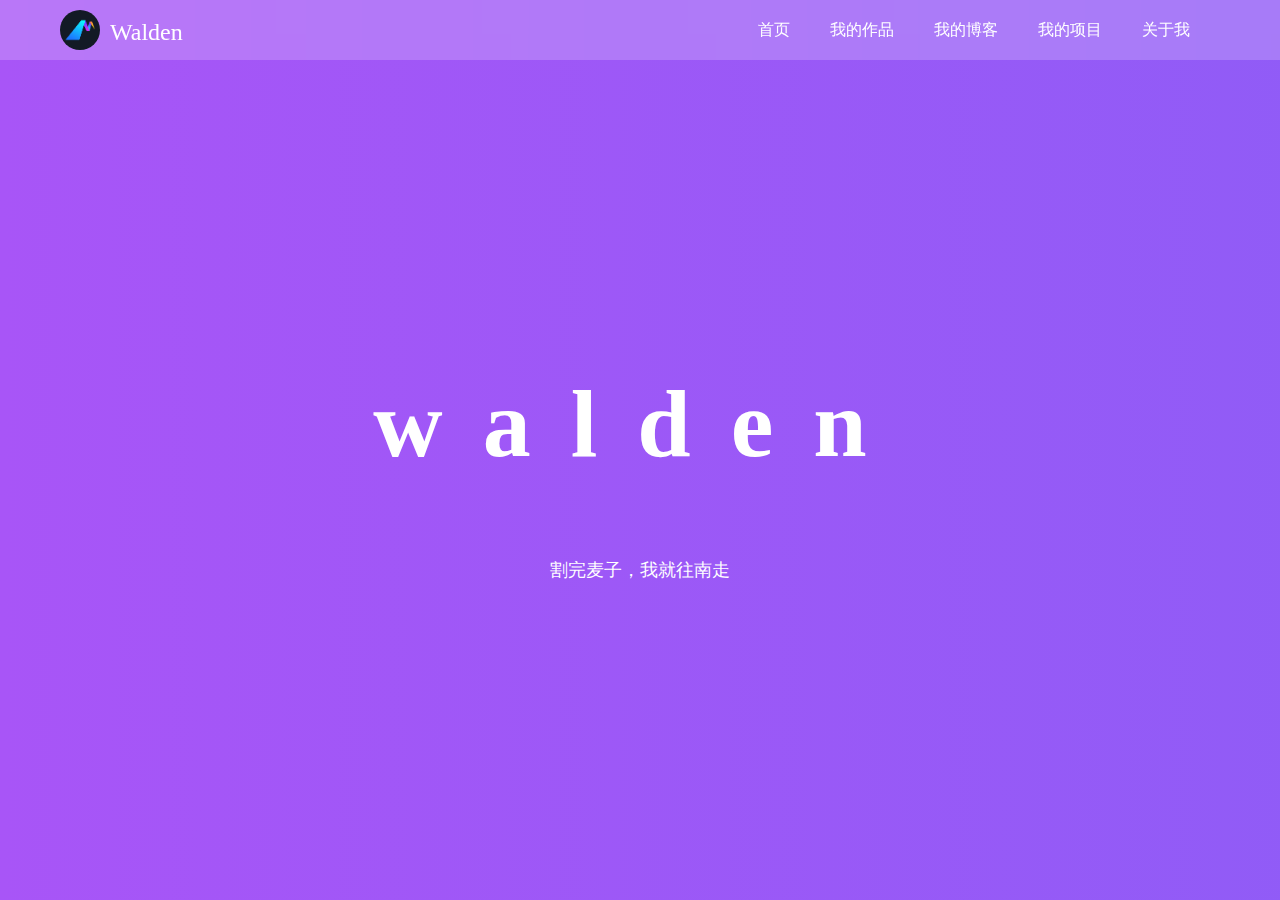
==== index.html @ 9a9ffdd8 "提交所有更改" ====
<!DOCTYPE html>
<html lang="zh">
<head>
    <meta charset="UTF-8">
    <meta name="viewport" content="width=device-width, initial-scale=1.0">
    <title>Walden - 首页</title>
    <link rel="stylesheet" href="styles.css">
</head>
<body>
    <div class="gradient-background"></div>
    <header class="navbar">
        <div class="logo">
            <img src="images/profile/logo.png" alt="网站 Logo">
            <span>Walden</span>
        </div>
        <ul>
            <li><a href="./index.html">首页</a></li>
            <li><a href="./portfolio.html">我的作品</a></li>
            <li><a href="./blog.html">我的博客</a></li>
            <li><a href="./projects.html">我的项目</a></li>
            <li><a href="./about.html">关于我</a></li>
        </ul>
    </header>
    <div class="content">
        <h1 class="main-title">walden</h1>
        <h2 class="subtitle">割完麦子，我就往南走</h2>
    </div>
</body>
</html>
---- styles.css ----
body, html {
    margin: 0;
    padding: 0;
    height: 100%;
    overflow: hidden;
}

.gradient-background {
    position: absolute;
    top: 0;
    left: 0;
    width: 100%;
    height: 100%;
    background: linear-gradient(270deg, #4c6ef5, #a855f7);
    background-size: 400% 400%;
    animation: gradient 15s ease infinite;
    z-index: 0; /* 确保背景在最底层 */
}

@keyframes gradient {
    0% { background-position: 0% 50%; }
    50% { background-position: 100% 50%; }
    100% { background-position: 0% 50%; }
}

.content {
    position: relative;
    z-index: 1;
    color: white;
    display: flex;
    justify-content: center;
    align-items: center;
    height: 100%;
    font-size: 48px;
    flex-direction: column;
}

.navbar {
    position: absolute;
    top: 0;
    left: 0;
    width: 100%;
    background-color: rgba(255, 255, 255, 0.2); /* 调整背景颜色为半透明白色 */
    backdrop-filter: blur(10px); /* 添加毛玻璃效果 */
    padding: 10px 60px;
    display: flex;
    justify-content: space-between;
    align-items: center;
    box-sizing: border-box;
    z-index: 10; /* 确保导航栏在最上层 */
}

@media (max-width: 768px) {
    .navbar {
        padding: 10px 20px;
    }
}

.navbar ul {
    list-style: none;
    margin: 0;
    padding: 0;
    display: flex;
}

.navbar li {
    margin-right: 20px;
}

.navbar a {
    color: white;
    text-decoration: none;
    padding: 10px;
    transition: background-color 0.3s;
}

.navbar a:hover,
.navbar a.active {
    background-color: rgba(255, 255, 255, 0.2);
    border-radius: 5px;
}

.logo {
    display: flex;
    align-items: center;
}

.logo img {
    height: 40px;
    border-radius: 50%;
    margin-right: 10px;
}

.logo span {
    color: white;
    font-size: 24px;
    margin-top: 5px;
}

.main-title {
    letter-spacing: 40px;
}

.subtitle {
    font-size: 18px;
    font-weight: 300;
}
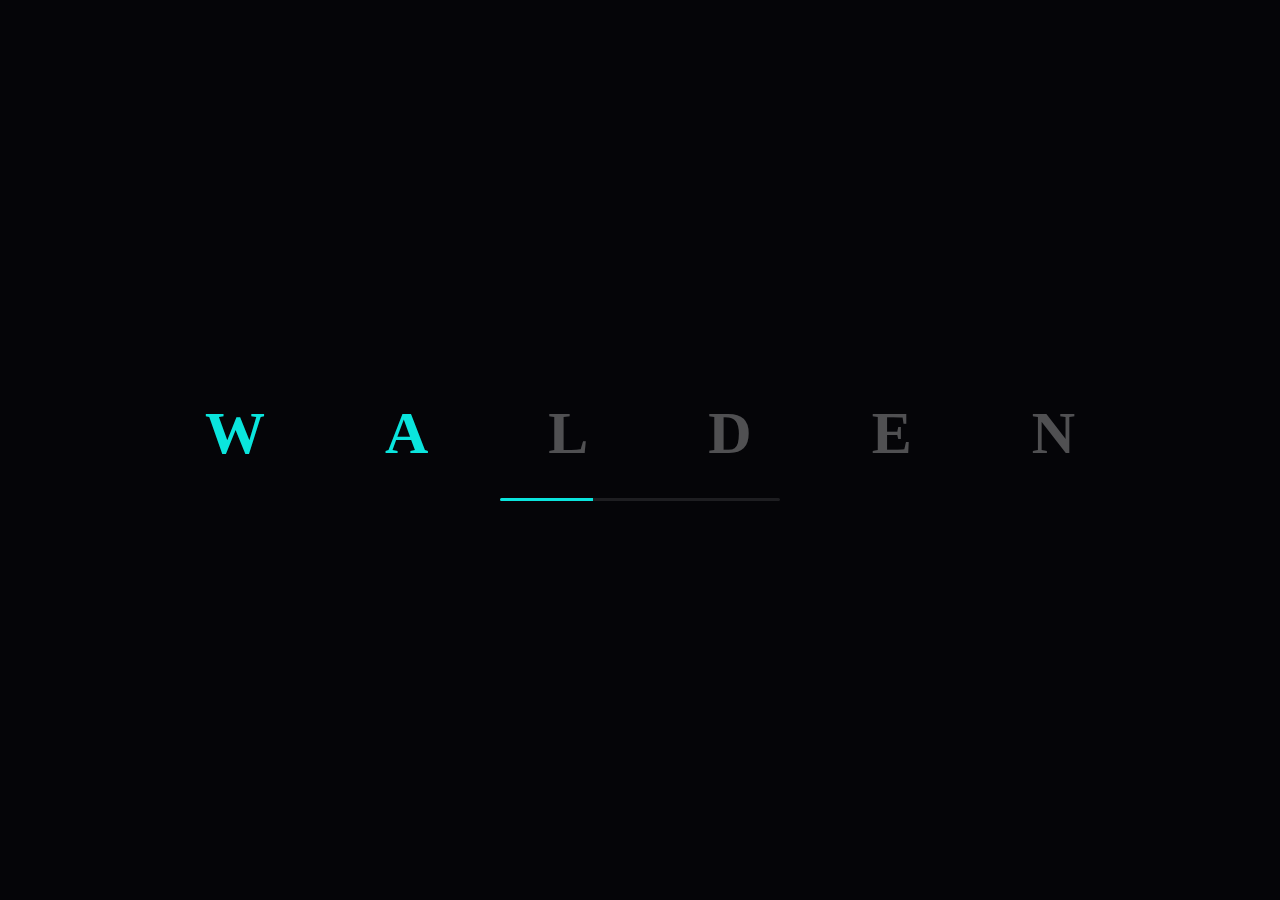
==== commit 80d55080: "基本功能完善" ====
--- a/index.html
+++ b/index.html
@@ -5,25 +5,347 @@
     <meta name="viewport" content="width=device-width, initial-scale=1.0">
     <title>Walden - 首页</title>
     <link rel="stylesheet" href="styles.css">
+    <style>
+        .my-projects .work-card {
+            cursor: pointer;
+        }
+        .my-projects .work-card-content {
+            text-align: left;
+        }
+    </style>
 </head>
 <body>
+    <div class="loading-screen">
+        <div class="loading-content">
+            <div class="loading-logo">
+                <span>
+                    <span data-letter="W">W</span>
+                    <span data-letter="A">A</span>
+                    <span data-letter="L">L</span>
+                    <span data-letter="D">D</span>
+                    <span data-letter="E">E</span>
+                    <span data-letter="N">N</span>
+                </span>
+            </div>
+            <div class="loading-bar">
+                <div class="loading-progress"></div>
+            </div>
+        </div>
+    </div>
+
+    <canvas id="particleCanvas"></canvas>
+    <div class="mouse-events-layer"></div>
+    <div id="backgroundCanvas"></div>
     <div class="gradient-background"></div>
     <header class="navbar">
-        <div class="logo">
+        <a href="index.html" class="logo">
             <img src="images/profile/logo.png" alt="网站 Logo">
             <span>Walden</span>
-        </div>
+        </a>
         <ul>
-            <li><a href="./index.html">首页</a></li>
-            <li><a href="./portfolio.html">我的作品</a></li>
-            <li><a href="./blog.html">我的博客</a></li>
-            <li><a href="./projects.html">我的项目</a></li>
-            <li><a href="./about.html">关于我</a></li>
+            <li><a href="index.html" class="active">首页</a></li>
+            <li><a href="portfolio.html">我的作品</a></li>
+            <li><a href="projects.html">我的项目</a></li>
+            <li><a href="blog.html">我的博客</a></li>
+            <li><a href="about.html">关于我</a></li>
         </ul>
     </header>
-    <div class="content">
-        <h1 class="main-title">walden</h1>
-        <h2 class="subtitle">割完麦子，我就往南走</h2>
+
+    <div class="content-container">
+        <!-- 第一屏：首页 -->
+        <div class="section hero-section">
+            <h1 class="main-title">
+                <span>W</span>
+                <span>A</span>
+                <span>L</span>
+                <span>D</span>
+                <span>E</span>
+                <span>N</span>
+            </h1>
+            <h2 class="subtitle">割完麦子，我就往南走</h2>
+        </div>
+
+        <!-- 第二屏：作品展示 -->
+        <div class="section">
+            <h2 class="section-title">我的作品</h2>
+            <div class="featured-works">
+                <div class="work-card">
+                    <img src="https://images.unsplash.com/photo-1507238691740-187a5b1d37b8?w=500&auto=format" alt="数字银行App">
+                    <div class="work-card-content">
+                        <h3>数字银行App设计</h3>
+                        <p>重新定义移动支付体验</p>
+                    </div>
+                </div>
+                <div class="work-card">
+                    <img src="https://images.unsplash.com/photo-1551650975-87deedd944c3?w=500&auto=format" alt="健康监测App">
+                    <div class="work-card-content">
+                        <h3>健康监测平台</h3>
+                        <p>个性化的健康管理体验</p>
+                    </div>
+                </div>
+                <div class="work-card">
+                    <img src="https://images.unsplash.com/photo-1512486130939-2c4f79935e4f?w=500&auto=format" alt="办公协作平台">
+                    <div class="work-card-content">
+                        <h3>远程办公协作平台</h3>
+                        <p>提升队协作效率</p>
+                    </div>
+                </div>
+                <div class="work-card">
+                    <img src="https://images.unsplash.com/photo-1616469829581-73993eb86b02?w=500&auto=format" alt="智能家居控制">
+                    <div class="work-card-content">
+                        <h3>智能家居控制中心</h3>
+                        <p>打造智能生活方式</p>
+                    </div>
+                </div>
+            </div>
+        </div>
+
+        <!-- 第三屏项目展示 -->
+        <div class="section my-projects">
+            <h2 class="section-title">我的项目</h2>
+            <div class="featured-works">
+                <div class="work-card" onclick="window.open('https://www.figma.com/community/plugin/1453358435186541227/gradcover', '_blank')">
+                    <img src="https://images.unsplash.com/photo-1460925895917-afdab827c52f?w=500&auto=format" alt="GradCover">
+                    <div class="work-card-content">
+                        <h3>GradCover</h3>
+                        <p>一键生成漂亮的渐变封面，自动获取文件名和当前时间</p>
+                    </div>
+                </div>
+                <div class="work-card">
+                    <img src="https://images.unsplash.com/photo-1488646953014-85cb44e25828?w=500&auto=format" alt="旅行App">
+                    <div class="work-card-content">
+                        <h3>智能旅行助手</h3>
+                        <p>一站式旅行解决方案</p>
+                    </div>
+                </div>
+                <div class="work-card">
+                    <img src="https://images.unsplash.com/photo-1611162617474-5b21e879e113?w=500&auto=format" alt="教育平台">
+                    <div class="work-card-content">
+                        <h3>在线教育平台</h3>
+                        <p>创新学习体验</p>
+                    </div>
+                </div>
+                <div class="work-card">
+                    <img src="https://images.unsplash.com/photo-1595776613215-fe04b78de7d0?w=500&auto=format" alt="音乐App">
+                    <div class="work-card-content">
+                        <h3>音乐流媒体App</h3>
+                        <p>重新定义音乐体验</p>
+                    </div>
+                </div>
+            </div>
+        </div>
+
+        <!-- 第四屏：关于我 -->
+        <div class="section">
+            <h2 class="section-title">关于我</h2>
+            <div class="timeline">
+                <div class="timeline-item">
+                    <div class="timeline-date">2024 - 现在</div>
+                    <div class="timeline-content">
+                        <h3>高级用户体验设计师</h3>
+                        <p>专注于新产品设计和用户体验优化</p>
+                    </div>
+                </div>
+                <div class="timeline-item">
+                    <div class="timeline-date">2021 - 2024</div>
+                    <div class="timeline-content">
+                        <h3>产品设计师</h3>
+                        <p>负责多个重点项目的界面设计和交互设计</p>
+                    </div>
+                </div>
+                <div class="timeline-item">
+                    <div class="timeline-date">2019 - 2021</div>
+                    <div class="timeline-content">
+                        <h3>UI设计师</h3>
+                        <p>参与多个移动应用和网站的界面设计</p>
+                    </div>
+                </div>
+            </div>
+        </div>
     </div>
+
+    <footer class="footer">
+        <a href="privacy-policy.html">隐私政策</a>
+    </footer>
+
+    <script>
+    class Particle {
+        constructor(canvas) {
+            this.canvas = canvas;
+            this.ctx = canvas.getContext('2d');
+            this.x = Math.random() * canvas.width;
+            this.y = Math.random() * canvas.height;
+            this.size = Math.random() * 12 + 1; // 1-13px
+            this.speedX = (Math.random() * 1.5 - 0.75) * (this.size / 13); // 速度与大小相关
+            this.speedY = (Math.random() * 1.5 - 0.75) * (this.size / 13);
+            this.color = this.getRandomColor();
+            this.opacity = (Math.random() * 0.4 + 0.1) * (1 - this.size / 13); // 大圆点更透明
+        }
+
+        getRandomColor() {
+            const colors = [
+                'rgba(147, 112, 219, ', // 紫色
+                'rgba(138, 43, 226, ',  // 紫罗兰
+                'rgba(75, 0, 130, ',    // 靛青
+                'rgba(106, 90, 205, ',  // 石板蓝
+                'rgba(123, 104, 238, ', // 中紫色
+                'rgba(148, 87, 235, ',  // 淡紫色
+                'rgba(180, 151, 231, ', // 浅紫色
+                'rgba(216, 191, 216, ', // 蓟色
+                'rgba(221, 160, 221, '  // 梅红色
+            ];
+            return colors[Math.floor(Math.random() * colors.length)];
+        }
+
+        update() {
+            this.x += this.speedX;
+            this.y += this.speedY;
+
+            // 边界检查
+            if (this.x > this.canvas.width || this.x < 0) {
+                this.speedX = -this.speedX;
+            }
+            if (this.y > this.canvas.height || this.y < 0) {
+                this.speedY = -this.speedY;
+            }
+        }
+
+        draw() {
+            this.ctx.beginPath();
+            this.ctx.arc(this.x, this.y, this.size, 0, Math.PI * 2);
+            this.ctx.fillStyle = this.color + this.opacity + ')';
+            this.ctx.fill();
+        }
+    }
+
+    class ParticleAnimation {
+        constructor() {
+            this.canvas = document.getElementById('particleCanvas');
+            this.ctx = this.canvas.getContext('2d');
+            this.particles = [];
+            this.numberOfParticles = 100; // 增加粒子数量
+
+            this.init();
+            this.animate();
+            this.handleResize();
+        }
+
+        init() {
+            this.setCanvasSize();
+            this.createParticles();
+        }
+
+        setCanvasSize() {
+            this.canvas.width = window.innerWidth;
+            this.canvas.height = window.innerHeight;
+        }
+
+        createParticles() {
+            for (let i = 0; i < this.numberOfParticles; i++) {
+                this.particles.push(new Particle(this.canvas));
+            }
+        }
+
+        handleResize() {
+            window.addEventListener('resize', () => {
+                this.setCanvasSize();
+                this.particles = [];
+                this.createParticles();
+            });
+        }
+
+        animate() {
+            this.ctx.clearRect(0, 0, this.canvas.width, this.canvas.height);
+            
+            this.particles.forEach(particle => {
+                particle.update();
+                particle.draw();
+            });
+
+            requestAnimationFrame(this.animate.bind(this));
+        }
+    }
+
+    // 初始化动画
+    new ParticleAnimation();
+    </script>
+
+    <script>
+    // 监听滚动事件，控制页脚显示
+    const footer = document.querySelector('.footer');
+    const container = document.querySelector('.content-container');
+    
+    container.addEventListener('scroll', () => {
+        const scrollPosition = container.scrollTop + container.clientHeight;
+        const totalHeight = container.scrollHeight;
+        
+        // 当滚动到最后一屏时显示页脚
+        if (totalHeight - scrollPosition < 50) { // 添加一些容差值
+            footer.classList.add('visible');
+        } else {
+            footer.classList.remove('visible');
+        }
+    });
+    </script>
+
+    <script>
+    document.addEventListener('DOMContentLoaded', () => {
+        const loadingScreen = document.querySelector('.loading-screen');
+        const loadingProgress = document.querySelector('.loading-progress');
+        const mainContent = document.querySelector('.content-container');
+        const letters = document.querySelectorAll('[data-letter]');
+        let letterIndex = 0;
+
+        // 隐藏主内容
+        mainContent.style.opacity = '0';
+        mainContent.style.transition = 'opacity 0.5s ease';
+
+        // 逐个点亮字母
+        function lightUpNextLetter() {
+            if (letterIndex < letters.length) {
+                letters[letterIndex].classList.add('active');
+                loadingProgress.style.width = `${((letterIndex + 1) / letters.length) * 100}%`;
+                letterIndex++;
+                setTimeout(lightUpNextLetter, 200);
+            } else {
+                loadingScreen.classList.add('fade-out');
+                mainContent.style.opacity = '1';
+            }
+        }
+
+        // 开始字母点亮动画
+        setTimeout(lightUpNextLetter, 300);
+
+        // 3.5秒后移除加载屏幕
+        setTimeout(() => {
+            loadingScreen.style.display = 'none';
+        }, 2500);
+    });
+    </script>
+
+    <script>
+    // 监听滚动,添加动画效果
+    function checkScroll() {
+        const sections = document.querySelectorAll('.section');
+        sections.forEach(section => {
+            const sectionTop = section.getBoundingClientRect().top;
+            const windowHeight = window.innerHeight;
+            
+            if (sectionTop < windowHeight * 0.75) {
+                section.classList.add('active');
+            } else {
+                section.classList.remove('active');
+            }
+        });
+    }
+
+    // 监听容器的滚动事件
+    document.querySelector('.content-container').addEventListener('scroll', checkScroll);
+
+    // 页面加载完成后,触发一次检查
+    document.addEventListener('DOMContentLoaded', () => {
+        checkScroll();
+    });
+    </script>
 </body>
 </html>
--- a/styles.css
+++ b/styles.css
@@ -1,20 +1,63 @@
-body, html {
+/* 公共背景样式 */
+#backgroundCanvas {
+    position: fixed;
+    top: 0;
+    left: 0;
+    width: 100%;
+    height: 100%;
+    z-index: -1;
+}
+
+.dynamic-shape {
+    transition: left 0.5s, top 0.5s;
+}
+
+body {
     margin: 0;
     padding: 0;
     height: 100%;
-    overflow: hidden;
+    background-color: #050508;
+    color: #fff;
+    overflow-x: hidden;
+}
+
+html {
+    margin: 0;
+    padding: 0;
+    height: 100%;
+    scroll-behavior: smooth;
+    scroll-snap-type: y mandatory;
+    overflow-y: scroll;
 }
 
 .gradient-background {
+    position: fixed;
+    top: 0;
+    left: 0;
+    width: 100%;
+    height: 100%;
+    background: linear-gradient(225deg, 
+        #080810 0%,
+        #0d0d1f 25%,
+        #111128 50%,
+        #0d0d1f 75%,
+        #080810 100%
+    );
+    opacity: 0.95;
+    z-index: 0;
+}
+
+.gradient-background::before {
+    content: '';
     position: absolute;
     top: 0;
     left: 0;
     width: 100%;
     height: 100%;
-    background: linear-gradient(270deg, #4c6ef5, #a855f7);
-    background-size: 400% 400%;
-    animation: gradient 15s ease infinite;
-    z-index: 0; /* 确保背景在最底层 */
+    background-image: url("data:image/svg+xml,%3Csvg viewBox='0 0 400 400' xmlns='http://www.w3.org/2000/svg'%3E%3Cfilter id='noiseFilter'%3E%3CfeTurbulence type='fractalNoise' baseFrequency='0.9' numOctaves='3' stitchTiles='stitch'/%3E%3C/filter%3E%3Crect width='100%25' height='100%25' filter='url(%23noiseFilter)'/%3E%3C/svg%3E");
+    opacity: 0.05;
+    pointer-events: none;
+    mix-blend-mode: overlay;
 }
 
 @keyframes gradient {
@@ -24,36 +67,39 @@
 }
 
 .content {
+    width: 100%;
     position: relative;
     z-index: 1;
     color: white;
     display: flex;
     justify-content: center;
     align-items: center;
-    height: 100%;
+    min-height: 100vh;
     font-size: 48px;
     flex-direction: column;
 }
 
 .navbar {
-    position: absolute;
-    top: 0;
-    left: 0;
-    width: 100%;
-    background-color: rgba(255, 255, 255, 0.2); /* 调整背景颜色为半透明白色 */
+    position: fixed;
+    top: 0;
+    left: 0;
+    width: 100%;
+    background-color: rgba(13, 13, 31, 0.8);
     backdrop-filter: blur(10px); /* 添加毛玻璃效果 */
-    padding: 10px 60px;
+    padding: 5px 50px;
+    height: 60px;
     display: flex;
     justify-content: space-between;
     align-items: center;
     box-sizing: border-box;
-    z-index: 10; /* 确保导航栏在最上层 */
-}
-
-@media (max-width: 768px) {
-    .navbar {
-        padding: 10px 20px;
-    }
+    z-index: 1001; /* 确保导航栏在最上层 */
+    border-bottom: 1px solid rgba(255, 255, 255, 0.1);
+}
+
+.logo img {
+    height: 40px;
+    border-radius: 50%;
+    margin-right: 10px;
 }
 
 .navbar ul {
@@ -71,22 +117,46 @@
     color: white;
     text-decoration: none;
     padding: 10px;
-    transition: background-color 0.3s;
+    transition: all 0.3s ease;
+    position: relative;
 }
 
 .navbar a:hover,
 .navbar a.active {
-    background-color: rgba(255, 255, 255, 0.2);
-    border-radius: 5px;
+    color: #0AE5DD;
+}
+
+.navbar a::after {
+    content: '';
+    position: absolute;
+    bottom: 0;
+    left: 50%;
+    width: 0;
+    height: 2px;
+    background: #0AE5DD;
+    transition: all 0.3s ease;
+    transform: translateX(-50%);
+}
+
+.navbar a:hover::after,
+.navbar a.active::after {
+    width: 80%;
 }
 
 .logo {
     display: flex;
     align-items: center;
+    cursor: pointer;
+    text-decoration: none;
+    color: white !important;
+}
+
+.logo:hover {
+    color: white !important;
 }
 
 .logo img {
-    height: 40px;
+    height: 35px;
     border-radius: 50%;
     margin-right: 10px;
 }
@@ -97,11 +167,587 @@
     margin-top: 5px;
 }
 
+.logo::after {
+    display: none;
+}
+
 .main-title {
-    letter-spacing: 40px;
+    font-size: 120px;
+    margin: 0 0 20px 0;
+    text-transform: uppercase;
+    font-weight: 800;
+    text-shadow: 0 0 10px rgba(255, 255, 255, 0.3);
+    font-family: Arial, sans-serif;
+    display: flex;
+    justify-content: center;
+}
+
+.main-title span {
+    display: inline-block;
+    margin: 0 0.4em;
+    transition: transform 0.3s cubic-bezier(0.34, 1.56, 0.64, 1);
+    background: linear-gradient(180deg, 
+        rgba(255, 255, 255, 0.95) 0%,
+        rgba(255, 255, 255, 0) 100%
+    );
+    -webkit-background-clip: text;
+    background-clip: text;
+    color: transparent;
+    position: relative;
+}
+
+.main-title span:nth-child(2) {  /* 选择字母 A */
+    background: linear-gradient(180deg, 
+        rgba(10, 229, 221, 0.95) 0%,  /* #0AE5DD */
+        rgba(10, 229, 221, 0) 100%
+    );
+    -webkit-background-clip: text;
+    background-clip: text;
+}
+
+.main-title span:hover {
+    animation: fallAndReturn 0.8s cubic-bezier(.17,.67,.83,.67);
+}
+
+@keyframes fallAndReturn {
+    0% {
+        transform: translateY(0);
+    }
+    40% {
+        transform: translateY(100px);
+        opacity: 0;
+    }
+    41% {
+        transform: translateY(-100px);
+        opacity: 0;
+    }
+    100% {
+        transform: translateY(0);
+        opacity: 1;
+    }
 }
 
 .subtitle {
     font-size: 18px;
     font-weight: 300;
-}
+    color: rgba(255, 255, 255, 0.6);
+    letter-spacing: 16px;
+}
+
+/* 添加动态背景容器样式 */
+#particleCanvas {
+    position: fixed;
+    top: 0;
+    left: 0;
+    width: 100%;
+    height: 100%;
+    z-index: 1;
+    pointer-events: none;
+}
+
+/* 添加一个透明的事件层来处理鼠标事件 */
+.mouse-events-layer {
+    position: fixed;
+    top: 0;
+    left: 0;
+    width: 100%;
+    height: 100%;
+    z-index: 2;
+    pointer-events: none; /* 默认不接收事件 */
+}
+
+/* 添加全屏滚动相关样式 */
+.section {
+    height: 100vh;
+    width: 100%;
+    display: flex;
+    flex-direction: column;
+    justify-content: center;
+    align-items: center;
+    scroll-snap-align: start;
+    position: relative;
+    overflow: hidden;
+    padding: 0;
+    opacity: 0;
+    transform: translateY(50px);
+    transition: opacity 0.5s cubic-bezier(0.4, 0, 0.2, 1),
+                transform 0.8s cubic-bezier(0.34, 1.56, 0.64, 1);
+}
+
+.section.active {
+    opacity: 1;
+    transform: translateY(0);
+}
+
+/* 为每个section添加不同的延迟,创造层次感 */
+.section:nth-child(1) { transition-delay: 0.2s; }
+.section:nth-child(2) { transition-delay: 0.4s; }
+.section:nth-child(3) { transition-delay: 0.6s; }
+.section:nth-child(4) { transition-delay: 0.8s; }
+
+/* 添加容器样式 */
+.content-container {
+    width: 100%;
+    height: 100vh;
+    overflow-y: auto;
+    scroll-snap-type: y mandatory;
+    scroll-behavior: smooth;
+    position: fixed;
+    top: 0;
+    left: 0;
+    z-index: 3; /* 确保内容在事件层之上 */
+}
+
+/* 保内容在固定容器中确显示 */
+.featured-works {
+    display: grid;
+    grid-template-columns: repeat(4, 1fr);
+    gap: 24px; /* 增加卡片间距 */
+    width: 1200px; /* 固定宽度 */
+    margin: 40px auto;
+    padding: 0;
+}
+
+/* 自定义滚动条样式 */
+.featured-works::-webkit-scrollbar {
+    width: 6px;
+}
+
+.featured-works::-webkit-scrollbar-track {
+    background: transparent;
+}
+
+.featured-works::-webkit-scrollbar-thumb {
+    background-color: rgba(255, 255, 255, 0.3);
+    border-radius: 3px;
+}
+
+/* 优化卡片样式 */
+.work-card {
+    background: rgba(13, 13, 31, 0.4);
+    border-radius: 16px;
+    overflow: hidden;
+    transition: all 0.5s ease;
+    border: 1px solid rgba(255, 255, 255, 0.05);
+    box-shadow: 0 4px 20px rgba(0, 0, 0, 0.15);
+    opacity: 0;
+}
+
+/* 为每个卡片添加不同的延迟，总时长控制在2秒内 */
+.section.active .work-card:nth-child(1) { 
+    transition-delay: 0.1s;
+}
+.section.active .work-card:nth-child(2) { 
+    transition-delay: 0.3s;
+}
+.section.active .work-card:nth-child(3) { 
+    transition-delay: 0.5s;
+}
+.section.active .work-card:nth-child(4) { 
+    transition-delay: 0.7s;
+}
+
+/* 当section激活时显示卡片 */
+.section.active .work-card {
+    opacity: 1;
+}
+
+/* 修改hover效果 */
+.work-card:hover {
+    transform: translateY(-8px);
+    border-color: rgba(255, 255, 255, 0.1);
+    box-shadow: 0 8px 30px rgba(0, 0, 0, 0.25);
+    background: rgba(13, 13, 31, 0.6);
+}
+
+/* 调整卡片图片大小 */
+.work-card img {
+    width: 100%;
+    height: 180px; /* 增加图片高度 */
+    object-fit: cover;
+    transition: transform 0.4s ease;
+}
+
+.work-card:hover img {
+    transform: scale(1.05);
+}
+
+/* 优化卡片内容样式 */
+.work-card-content {
+    padding: 20px; /* 增加内容区域内边距 */
+    background: rgba(13, 13, 31, 0.8);
+}
+
+.work-card h3 {
+    font-size: 18px; /* 增大标题字 */
+    margin: 0 0 10px 0;
+    color: rgba(255, 255, 255, 0.95);
+    font-weight: 500;
+}
+
+.work-card p {
+    font-size: 15px; /* 增大描述文字字号 */
+    margin: 0;
+    color: rgba(255, 255, 255, 0.7);
+    line-height: 1.5;
+}
+
+/* 调整响应式布局的断点和宽度 */
+@media (max-width: 1400px) {
+    .featured-works {
+        width: 90%;
+        max-width: 1200px;
+    }
+}
+
+@media (max-width: 1200px) {
+    .featured-works {
+        grid-template-columns: repeat(3, 1fr);
+    }
+}
+
+@media (max-width: 900px) {
+    .featured-works {
+        grid-template-columns: repeat(2, 1fr);
+    }
+}
+
+@media (max-width: 600px) {
+    .featured-works {
+        grid-template-columns: 1fr;
+        width: calc(100% - 40px);
+        padding: 0 20px;
+    }
+}
+
+/* 添加基础样式 */
+.section {
+    text-align: center;
+    color: #fff;
+}
+
+/* 首屏样式 */
+.hero-section {
+    display: flex;
+    flex-direction: column;
+    justify-content: center;
+    align-items: center;
+    justify-content: center;
+    padding-top: 0;
+}
+
+/* 调整作品展示区域的上下间距 */
+.section > h2 {
+    margin-top: 80px;
+    margin-bottom: 40px;
+}
+
+/* 调整卡片容器位置 */
+.featured-works {
+    margin-top: 0;
+    padding-top: 0;
+}
+
+/* 调标题样式 */
+.section-title {
+    font-size: 24px;
+    color: #fff;
+    margin-bottom: 60px;
+    text-shadow: 0 0 10px rgba(255, 255, 255, 0.3);
+    position: relative;
+}
+
+/* 添加标题下划线效果 */
+.section-title::after {
+    content: '';
+    position: absolute;
+    bottom: -10px;
+    left: 50%;
+    transform: translateX(-50%);
+    width: 40px;
+    height: 2px;
+    background: rgba(255, 255, 255, 0.3);
+}
+
+/* 调整作品展示区域容器 */
+.featured-works {
+    width: 1200px;
+    display: grid;
+    grid-template-columns: repeat(4, 1fr);
+    gap: 24px;
+    padding: 0;
+    margin: 0 auto;
+}
+
+/* 调整时间轴容器 */
+.timeline {
+    max-width: 800px;
+    margin: 0 auto;
+    padding: 0 20px;
+    position: relative;
+}
+
+/* 时间轴目样式 */
+.timeline-item {
+    position: relative;
+    padding: 20px 0 20px 40px;
+    border-left: 2px solid rgba(255, 255, 255, 0.2);
+    margin-left: 20px;
+    text-align: left;
+}
+
+/* 时间轴圆点 */
+.timeline-item::before {
+    content: '';
+    position: absolute;
+    left: -11px;
+    top: 24px;
+    width: 20px;
+    height: 20px;
+    border-radius: 50%;
+    background: #111128;
+    border: 2px solid rgba(255, 255, 255, 0.8);
+    box-shadow: 0 0 10px rgba(255, 255, 255, 0.2);
+    transition: all 0.3s ease;
+}
+
+/* 时间轴项目停效果 */
+.timeline-item:hover::before {
+    background: #1a1a3a;
+    transform: scale(1.2);
+    box-shadow: 0 0 15px rgba(255, 255, 255, 0.3);
+}
+
+/* 时间日期样式 */
+.timeline-date {
+    font-size: 0.9em;
+    color: rgba(255, 255, 255, 0.7);
+    margin-bottom: 8px;
+    font-weight: 500;
+}
+
+/* 时间轴内容样式 */
+.timeline-content {
+    color: rgba(255, 255, 255, 0.9);
+}
+
+.timeline-content h3 {
+    font-size: 20px;
+    margin: 0 0 10px 0;
+    color: rgba(255, 255, 255, 0.95);
+    font-weight: 500;
+}
+
+.timeline-content p {
+    font-size: 15px;
+    line-height: 1.6;
+    color: rgba(255, 255, 255, 0.7);
+    margin: 0;
+}
+
+/* 时间轴接线动画 */
+.timeline-item::after {
+    content: '';
+    position: absolute;
+    left: -2px;
+    top: 0;
+    height: 100%;
+    width: 2px;
+    background: linear-gradient(
+        to bottom,
+        rgba(255, 255, 255, 0) 0%,
+        rgba(255, 255, 255, 0.3) 50%,
+        rgba(255, 255, 255, 0) 100%
+    );
+    opacity: 0;
+    transition: opacity 0.3s ease;
+}
+
+.timeline-item:hover::after {
+    opacity: 1;
+}
+
+/* 响应式调整 */
+@media (max-width: 768px) {
+    .timeline {
+        padding: 0 15px;
+    }
+    
+    .timeline-item {
+        padding: 15px 0 15px 30px;
+        margin-left: 15px;
+    }
+    
+    .timeline-content h3 {
+        font-size: 18px;
+    }
+    
+    .timeline-content p {
+        font-size: 14px;
+    }
+}
+
+/* 首屏特殊样式 */
+.hero-section {
+    justify-content: center;
+    padding: 0;
+}
+
+/* 响应式调整 */
+@media (max-height: 800px) {
+    .section-title {
+        margin-bottom: 40px;
+    }
+}
+
+@media (max-width: 1400px) {
+    .featured-works {
+        width: 90%;
+        max-width: 1200px;
+    }
+}
+
+/* 修改页脚样式 */
+.footer {
+    position: fixed;
+    bottom: 0;
+    left: 0;
+    width: 100%;
+    padding: 15px 0;
+    background: rgba(13, 13, 31, 0.8);
+    backdrop-filter: blur(10px);
+    border-top: 1px solid rgba(255, 255, 255, 0.1);
+    z-index: 1001; /* 确保页脚在最上层 */
+    text-align: center;
+    opacity: 0; /* 默认隐藏 */
+    transition: opacity 0.3s ease;
+    pointer-events: none; /* 默认不可点击 */
+}
+
+.footer.visible {
+    opacity: 1;
+    pointer-events: auto; /* 可以点击 */
+}
+
+.footer a {
+    color: rgba(255, 255, 255, 0.7);
+    text-decoration: none;
+    font-size: 14px;
+    transition: color 0.3s ease;
+}
+
+.footer a:hover {
+    color: rgba(255, 255, 255, 0.9);
+}
+
+.loading-screen {
+    position: fixed;
+    top: 0;
+    left: 0;
+    width: 100%;
+    height: 100%;
+    background: #050508;
+    z-index: 9999;
+    display: flex;
+    justify-content: center;
+    align-items: center;
+    transition: opacity 0.5s ease;
+}
+
+.loading-content {
+    text-align: center;
+}
+
+.loading-logo {
+    text-align: center;
+    display: flex;
+    justify-content: center;
+}
+
+.loading-logo > span {
+    font-size: 60px;
+    font-weight: 800;
+    letter-spacing: 2em;
+    text-transform: uppercase;
+    display: flex;
+    justify-content: center;
+    align-items: center;
+    padding-left: 2em;
+}
+
+.loading-logo span[data-letter] {
+    opacity: 1;
+    transition: color 0.3s ease, opacity 0.3s ease;
+    color: rgba(255, 255, 255, 0.3);
+    display: inline-block;
+    width: auto;
+    text-align: center;
+    margin: 0;
+}
+
+.loading-logo span[data-letter].active {
+    color: #0AE5DD;
+    opacity: 1;  /* 确保激活时完全不透明 */
+}
+
+.loading-bar {
+    width: calc(120px + 2em * 5);
+    height: 3px;
+    background: rgba(255, 255, 255, 0.1);
+    border-radius: 3px;
+    overflow: hidden;
+    margin-top: 30px;
+    position: relative;
+    left: 50%;
+    transform: translateX(-50%);
+}
+
+.loading-progress {
+    width: 0;
+    height: 100%;
+    background: #0AE5DD;
+    transition: width 0.3s ease;
+}
+
+.loading-screen.fade-out {
+    opacity: 0;
+    pointer-events: none;
+}
+
+/* 联系方式样式 */
+.contact-info {
+    margin-top: 40px;
+    padding-top: 30px;
+    border-top: 1px solid rgba(255, 255, 255, 0.1);
+    text-align: center;
+}
+
+.email-link {
+    display: inline-flex;
+    align-items: center;
+    gap: 10px;
+    color: rgba(255, 255, 255, 0.7);
+    text-decoration: none;
+    transition: all 0.3s ease;
+    padding: 10px 20px;
+    border-radius: 8px;
+}
+
+.email-link:hover {
+    color: #0AE5DD;
+    background: rgba(10, 229, 221, 0.1);
+}
+
+.email-link svg {
+    transition: transform 0.3s ease;
+}
+
+.email-link svg,
+.email-link span {
+    transition: transform 0.3s ease;
+}
+
+.email-link:hover svg,
+.email-link:hover span {
+    transform: translateY(-2px);
+}
